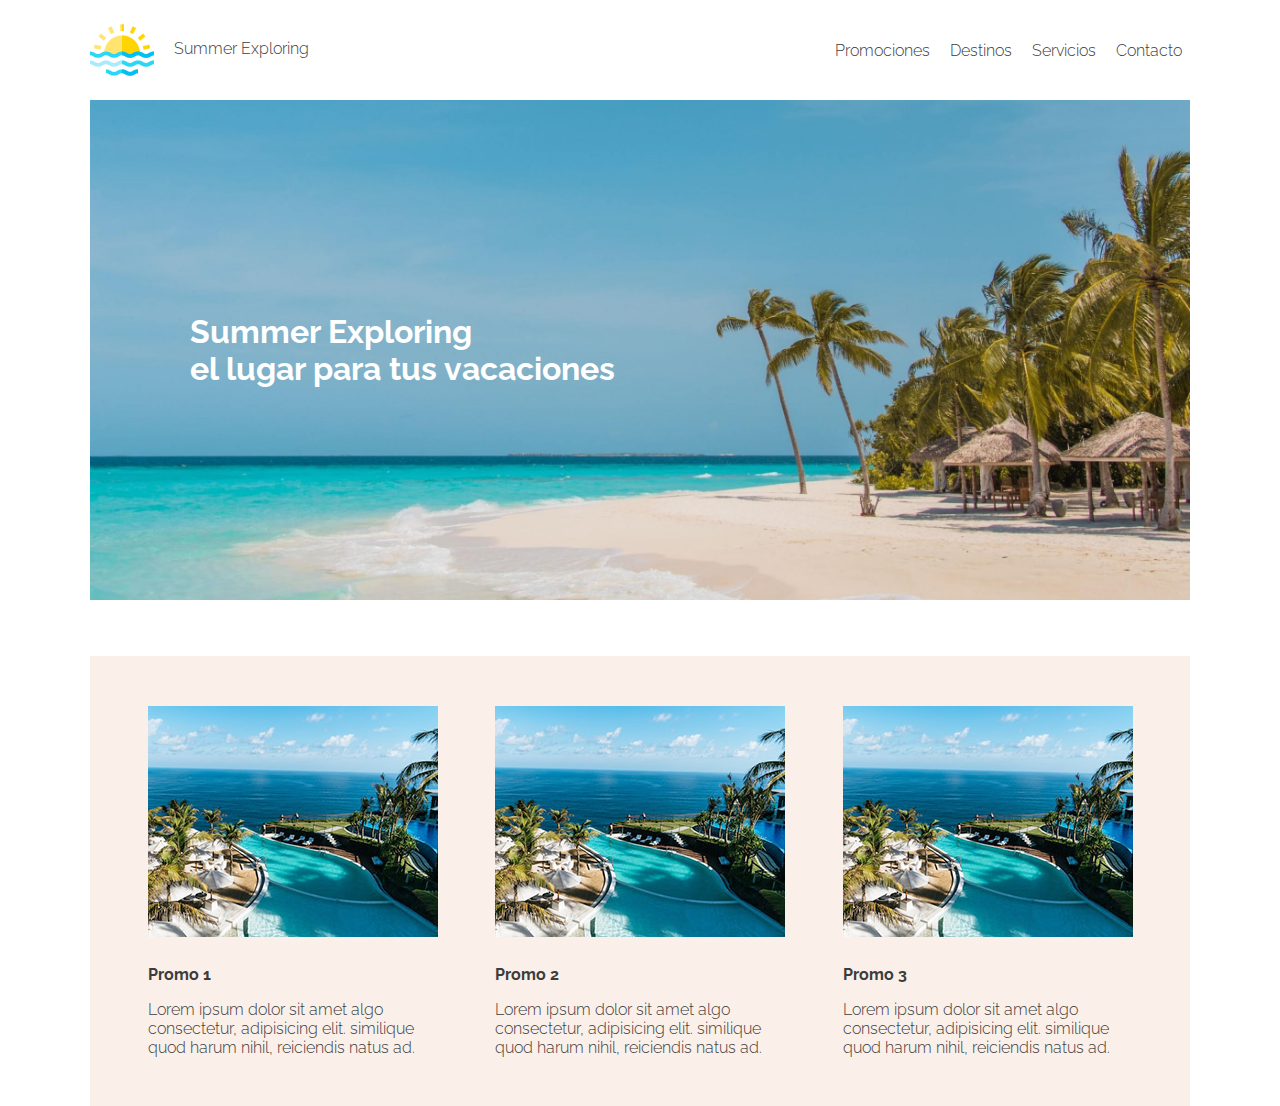
==== sitio/index.html @ 6abfae86 "Proyecto Integrador" ====
<!DOCTYPE html>
<html lang="en">
<head>
    <meta charset="UTF-8">
    <meta http-equiv="X-UA-Compatible" content="IE=edge">
    <meta name="viewport" content="width=device-width, initial-scale=1.0">
    <title>Summer Exploring</title>
    <link rel="stylesheet" href="css/estilos.css">
</head>
<body>
    <header>
        <!-- logo + empresa -->
        <a href="index.html">
            <img src="imgs/sunsea.png" alt="Logo">
            Summer Exploring
        </a>
        <!-- navegación -->
        <nav>
            <a href="#">Promociones</a>
            <a href="#">Destinos</a>
            <a href="#">Servicios</a>
            <a href="#">Contacto</a>
        </nav>
    </header>

    <main>
        <section id="hero-banner">
            <h1>Summer Exploring <br>
                el lugar para tus vacaciones</h1>
        </section>

        <section id="promos">
            <article>
                <img src="imgs/promo-1.jpg" alt="Promo 1">
                <h2>Promo 1</h2>
                <p>
                    Lorem ipsum dolor sit amet  algo consectetur, adipisicing elit.  similique quod harum nihil, reiciendis natus ad.
                </p>
            </article>
            <article>
                <img src="imgs/promo-1.jpg" alt="Promo 1">
                <h2>Promo 2</h2>
                <p>
                    Lorem ipsum dolor sit amet  algo consectetur, adipisicing elit.  similique quod harum nihil, reiciendis natus ad.
                </p>
            </article>
            <article>
                <img src="imgs/promo-1.jpg" alt="Promo 1">
                <h2>Promo 3</h2>
                <p>
                    Lorem ipsum dolor sit amet  algo consectetur, adipisicing elit.  similique quod harum nihil, reiciendis natus ad.
                </p>
            </article>
        </section>
    </main>


</body>
</html>
---- sitio/css/estilos.css ----
@import url('https://fonts.googleapis.com/css2?family=Raleway:wght@300;400;600&display=swap');

*{
    margin: 0px;
    padding: 0px;
    box-sizing: border-box;
}

/*#### globales ####*/
body{
    color: #3c3c3c;
    font-family: Raleway, sans-serif;
    font-size: 16px;
    font-weight: 300;
}
    a{
        text-decoration: none;
    }


/*### header ###*/
header{
    width: 1100px;
    height: 100px;
    margin: auto;

    display: flex;
    justify-content: space-between;
    align-items: center;
}

    header a{
        color: #3c3c3c;
    }
    header a img{
        margin-right: 16px;
        vertical-align: middle;
    }
    header nav a{
        padding: 8px;
    }

/*### main ###*/


/*### hero-banner ###*/
#hero-banner{
    width: 1100px;
    margin: auto;
    height: 500px;

    background-image: url(../imgs/hero-banner-2.jpg);
    background-size: cover;
    background-position: center center;
    background-repeat: no-repeat;

    display: flex;
    align-items: center;
}
    h1{
        color: #fff;
        margin-left: 100px;
    }

/*### promos ###*/
#promos{
    width: 1100px;
    height: 450px;
    margin: 56px auto 0px auto;
    background-color: #FAF0E9;

    display: flex;
    justify-content: space-evenly;
    align-items: center;
}
    #promos article{
        width: 290px;
    }
    #promos article h2{
        font-size: 16px;
        margin: 24px 0px 16px 0px;
    }
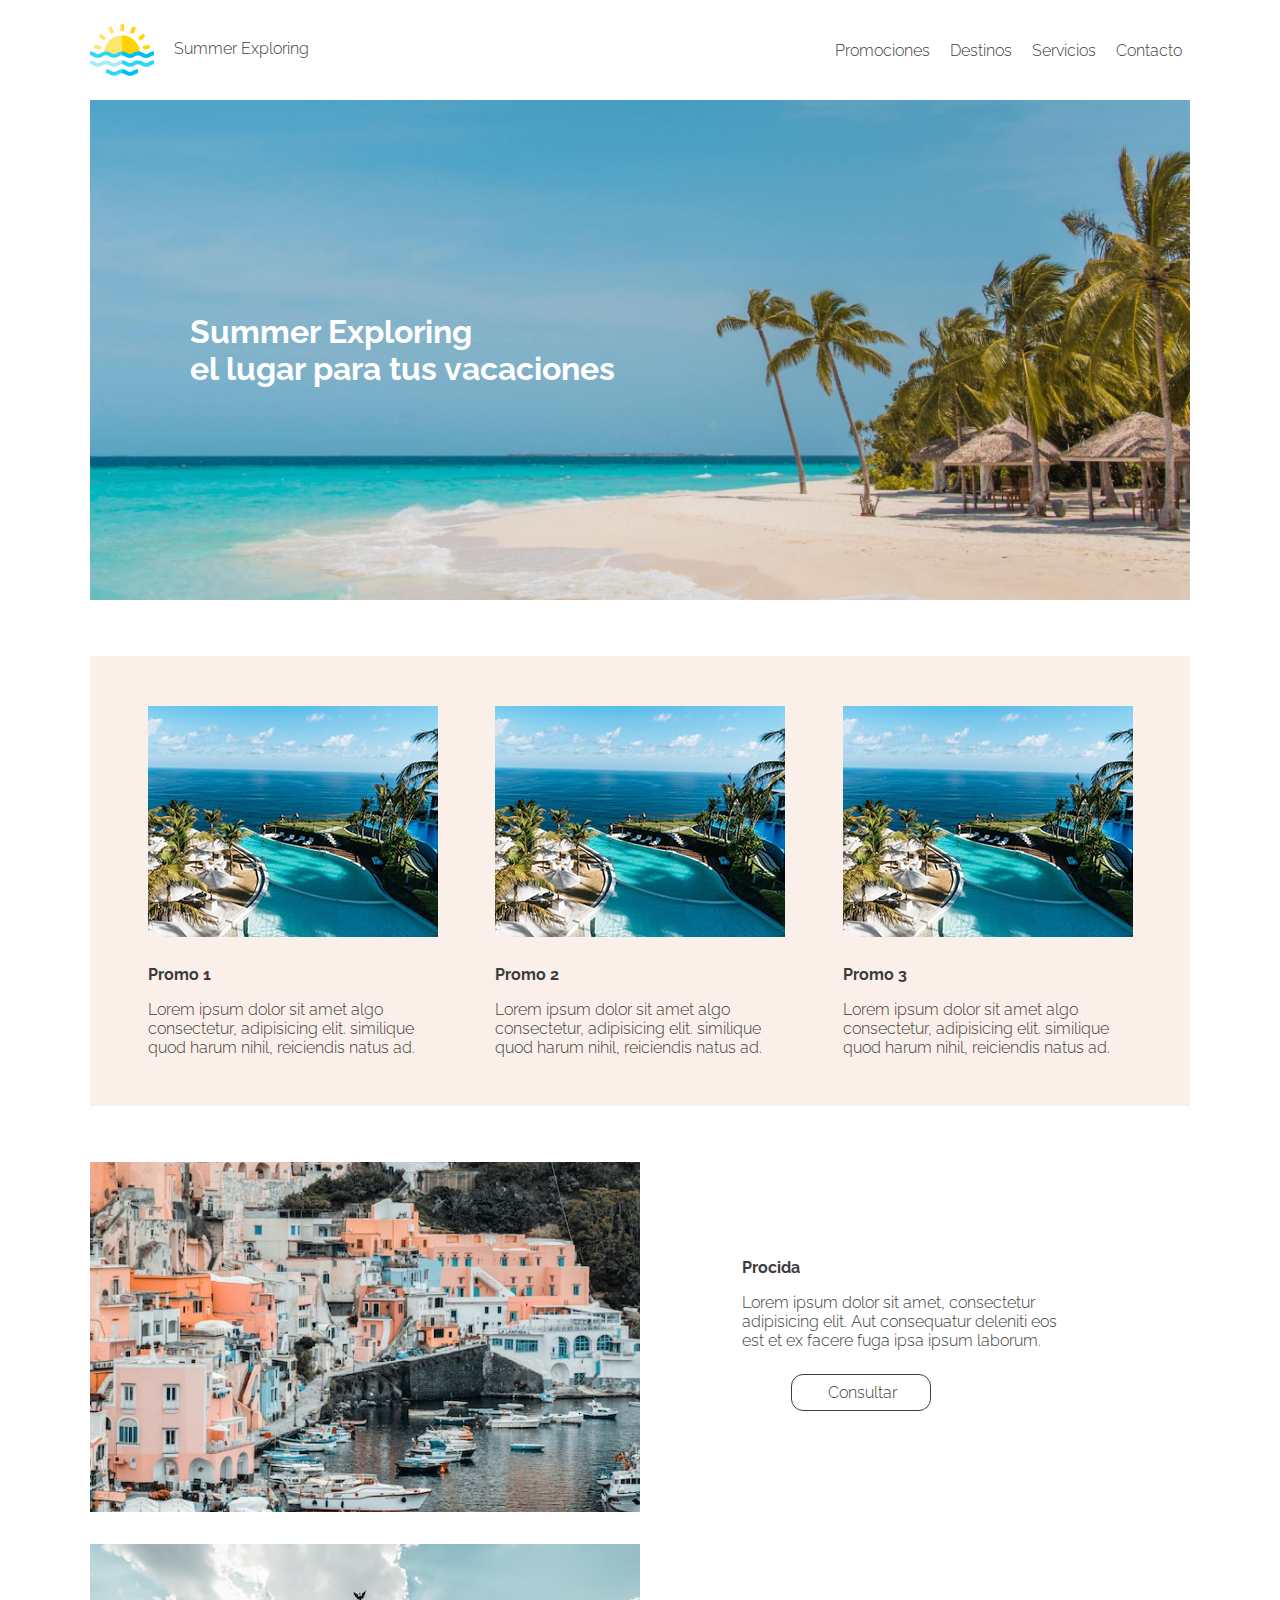
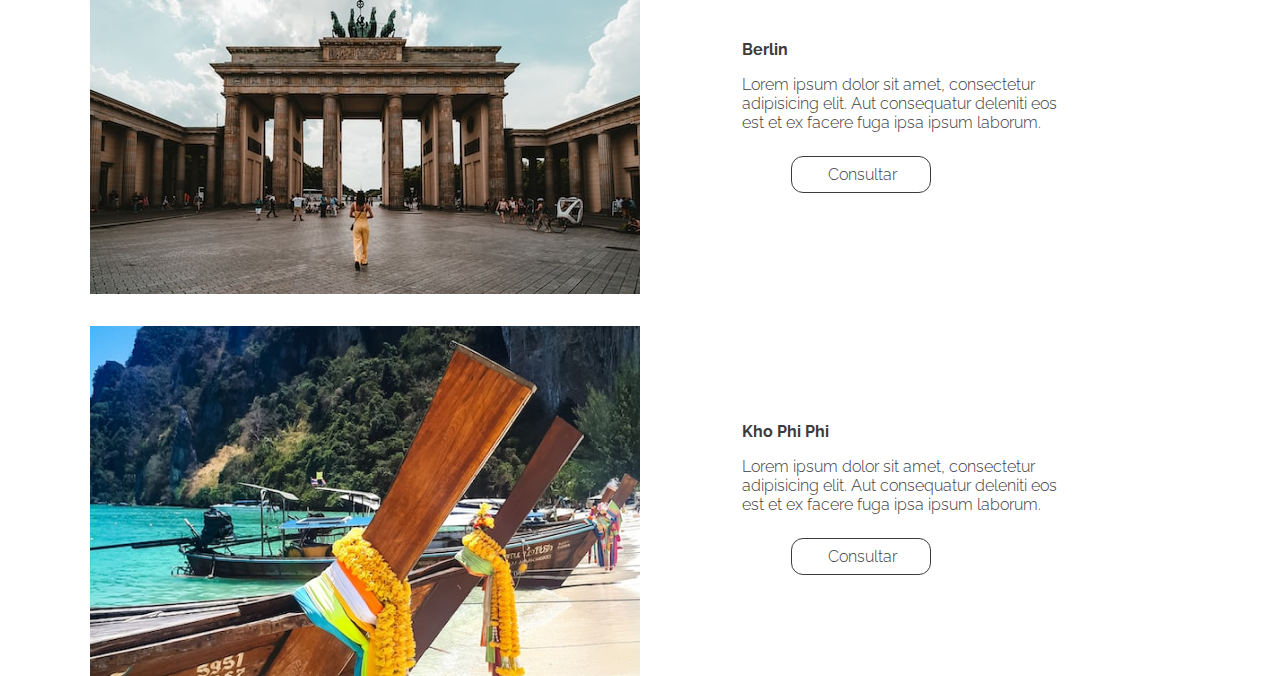
==== commit a449f381: "sección destinos" ====
--- a/sitio/index.html
+++ b/sitio/index.html
@@ -52,6 +52,41 @@
                 </p>
             </article>
         </section>
+
+        <section id="destinos">
+            <article>
+                <img src="imgs/procida.png" alt="Puerto de Procida">
+                <div>
+                    <h2>Procida</h2>
+                    <p>
+                        Lorem ipsum dolor sit amet, consectetur adipisicing elit. Aut consequatur deleniti eos est et ex facere fuga ipsa ipsum laborum.
+                    </p>
+                    <a href="#">Consultar</a>
+                </div>
+            </article>
+            <article>
+                <img src="imgs/berlin.png" alt="Puerta de Bandenburgo">
+                <div>
+                    <h2>Berlin</h2>
+                    <p>
+                        Lorem ipsum dolor sit amet, consectetur adipisicing elit. Aut consequatur deleniti eos est et ex facere fuga ipsa ipsum laborum.
+                    </p>
+                    <a href="#">Consultar</a>
+                </div>
+            </article>
+            <article>
+                <img src="imgs/koh-phi-phi.png" alt="Playa de Kho Phi Phi">
+                <div>
+                    <h2>Kho Phi Phi</h2>
+                    <p>
+                        Lorem ipsum dolor sit amet, consectetur adipisicing elit. Aut consequatur deleniti eos est et ex facere fuga ipsa ipsum laborum.
+                    </p>
+                    <a href="#">Consultar</a>
+                </div>
+            </article>
+        </section>
+
+
     </main>
 
 
--- a/sitio/css/estilos.css
+++ b/sitio/css/estilos.css
@@ -79,4 +79,38 @@
     #promos article h2{
         font-size: 16px;
         margin: 24px 0px 16px 0px;
-    }+    }
+
+/*#### destinos ####*/
+
+#destinos{
+    width: 1100px;
+    margin: 56px auto 0px auto;
+}
+    #destinos article{
+        display: flex;
+        margin-top: 32px;
+    }
+    #destinos article div h2{
+        margin: 96px 0px 0px 102px;
+        font-size: 16px;
+    }
+    #destinos article div p{
+        margin: 16px 0px 0px 102px;
+        width: 340px;
+    }
+    #destinos article div a{
+        display: block;
+        width: 140px;
+        margin: 24px auto;
+        padding: 8px 36px;
+        border: #3c3c3c 1px solid;
+        border-radius: 12px;
+        text-align: center;
+        color: #3c3c3c;
+        transition: 500ms;
+    }
+    #destinos article div a:hover{
+        color: #fff;
+        background-color: #3c3c3c;
+    }
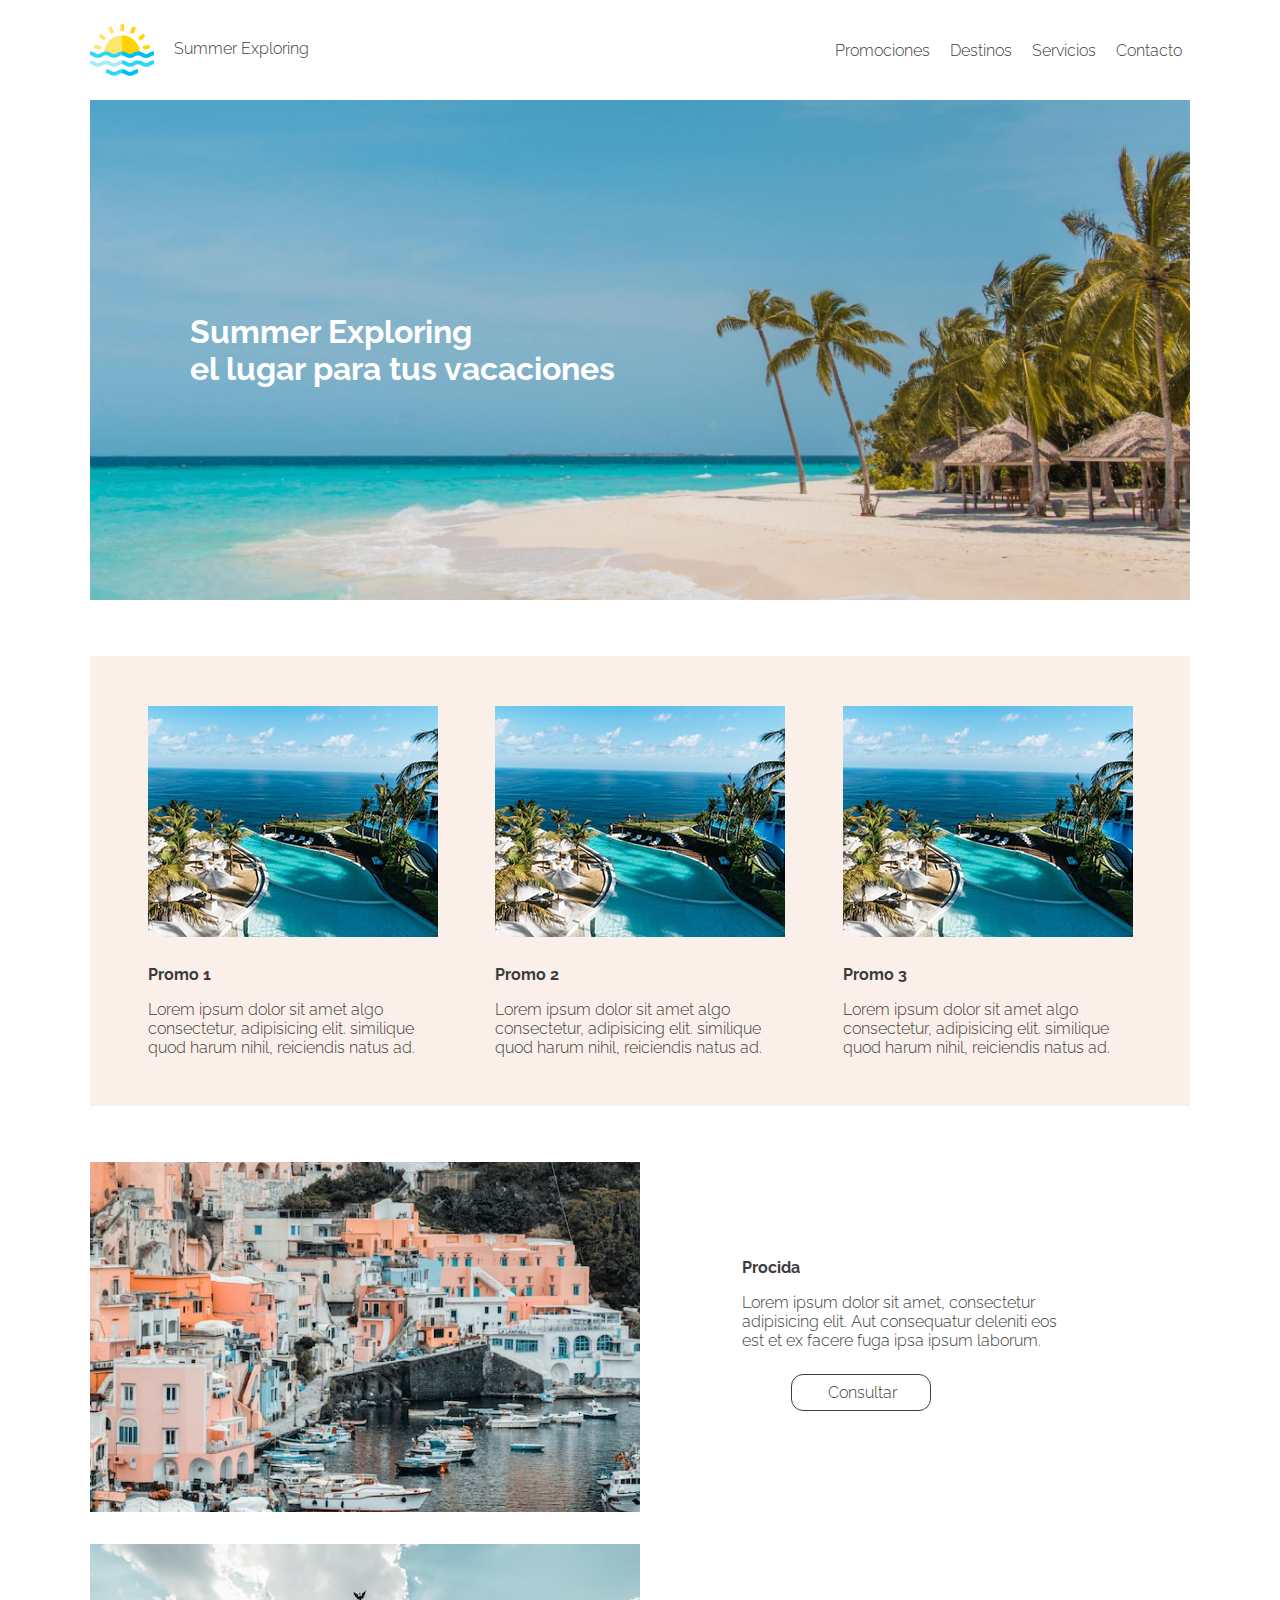
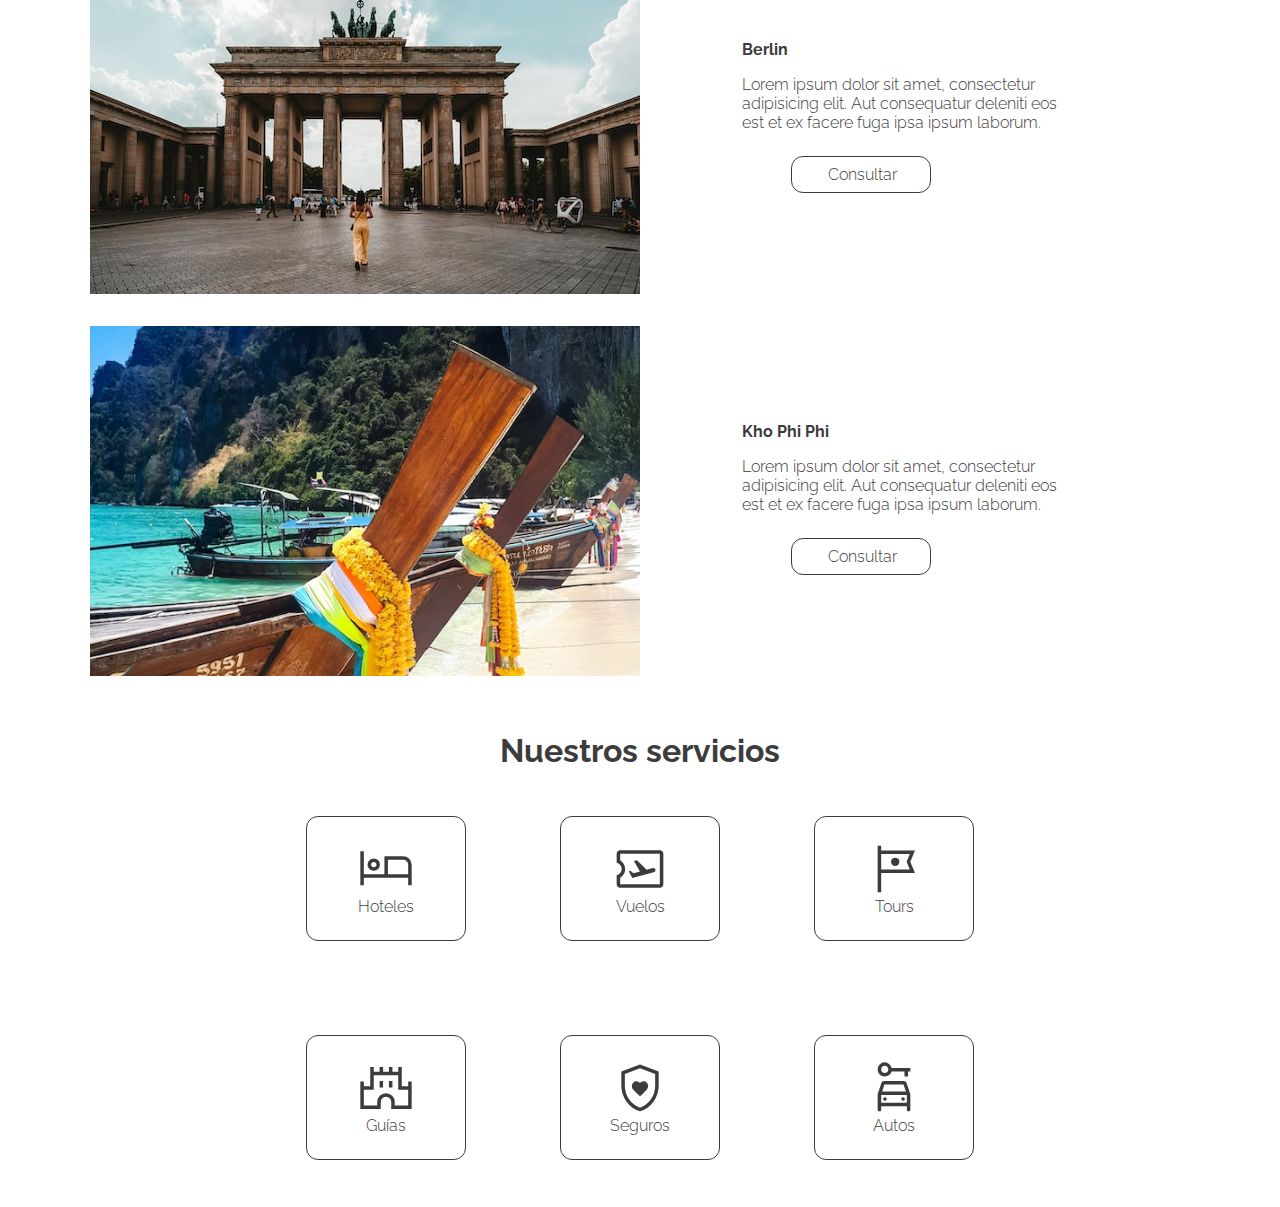
==== commit 39687406: "sección servicios" ====
--- a/sitio/index.html
+++ b/sitio/index.html
@@ -5,6 +5,7 @@
     <meta http-equiv="X-UA-Compatible" content="IE=edge">
     <meta name="viewport" content="width=device-width, initial-scale=1.0">
     <title>Summer Exploring</title>
+    <link rel="stylesheet" href="https://fonts.googleapis.com/css2?family=Material+Symbols+Outlined:opsz,wght,FILL,GRAD@20..48,100..700,0..1,-50..200" />
     <link rel="stylesheet" href="css/estilos.css">
 </head>
 <body>
@@ -85,7 +86,46 @@
                 </div>
             </article>
         </section>
+        <section id="servicios">
+            <h2>Nuestros servicios</h2>
+            <a href="#">
+                <span class="material-symbols-outlined">
+                    hotel
+                </span>
+                Hoteles
+            </a>
+            <a href="#">
+                <span class="material-symbols-outlined">
+                    airplane_ticket
+                </span>
+                Vuelos
+            </a>
+            <a href="#">
+                <span class="material-symbols-outlined">
+                    tour
+                </span>
+                Tours
+            </a>
+            <a href="#">
+                <span class="material-symbols-outlined">
+                    castle
+                </span>
+                Guías
+            </a>
+            <a href="#">
+                <span class="material-symbols-outlined">
+                    shield_with_heart
+                </span>
+                Seguros
+            </a>
+            <a href="#">
+                <span class="material-symbols-outlined">
+                    car_rental
+                </span>
+                Autos
+            </a>
 
+        </section>
 
     </main>
 
--- a/sitio/css/estilos.css
+++ b/sitio/css/estilos.css
@@ -114,3 +114,36 @@
         color: #fff;
         background-color: #3c3c3c;
     }
+
+/*###  servicios  ###*/
+#servicios{
+    width: 762px;
+    margin: 56px auto 0px auto;
+    display: flex;
+    flex-wrap: wrap;/* respeta los anchos */
+}
+
+    #servicios h2{
+        font-size: 32px;
+        width: 100%;
+        text-align: center;
+    }
+    #servicios a{
+        text-align: center;
+        display: block;
+        padding: 24px;
+        margin: 47px;
+        width: 160px;
+        border: #3c3c3c 1px solid;
+        border-radius: 12px;
+        color: #3c3c3c;
+        transition: 0.5s;
+    }
+    #servicios a:hover{
+        color: #fff;
+        background-color: #3c3c3c;
+    }
+    .material-symbols-outlined{
+        font-size: 56px;
+        display: block;
+    }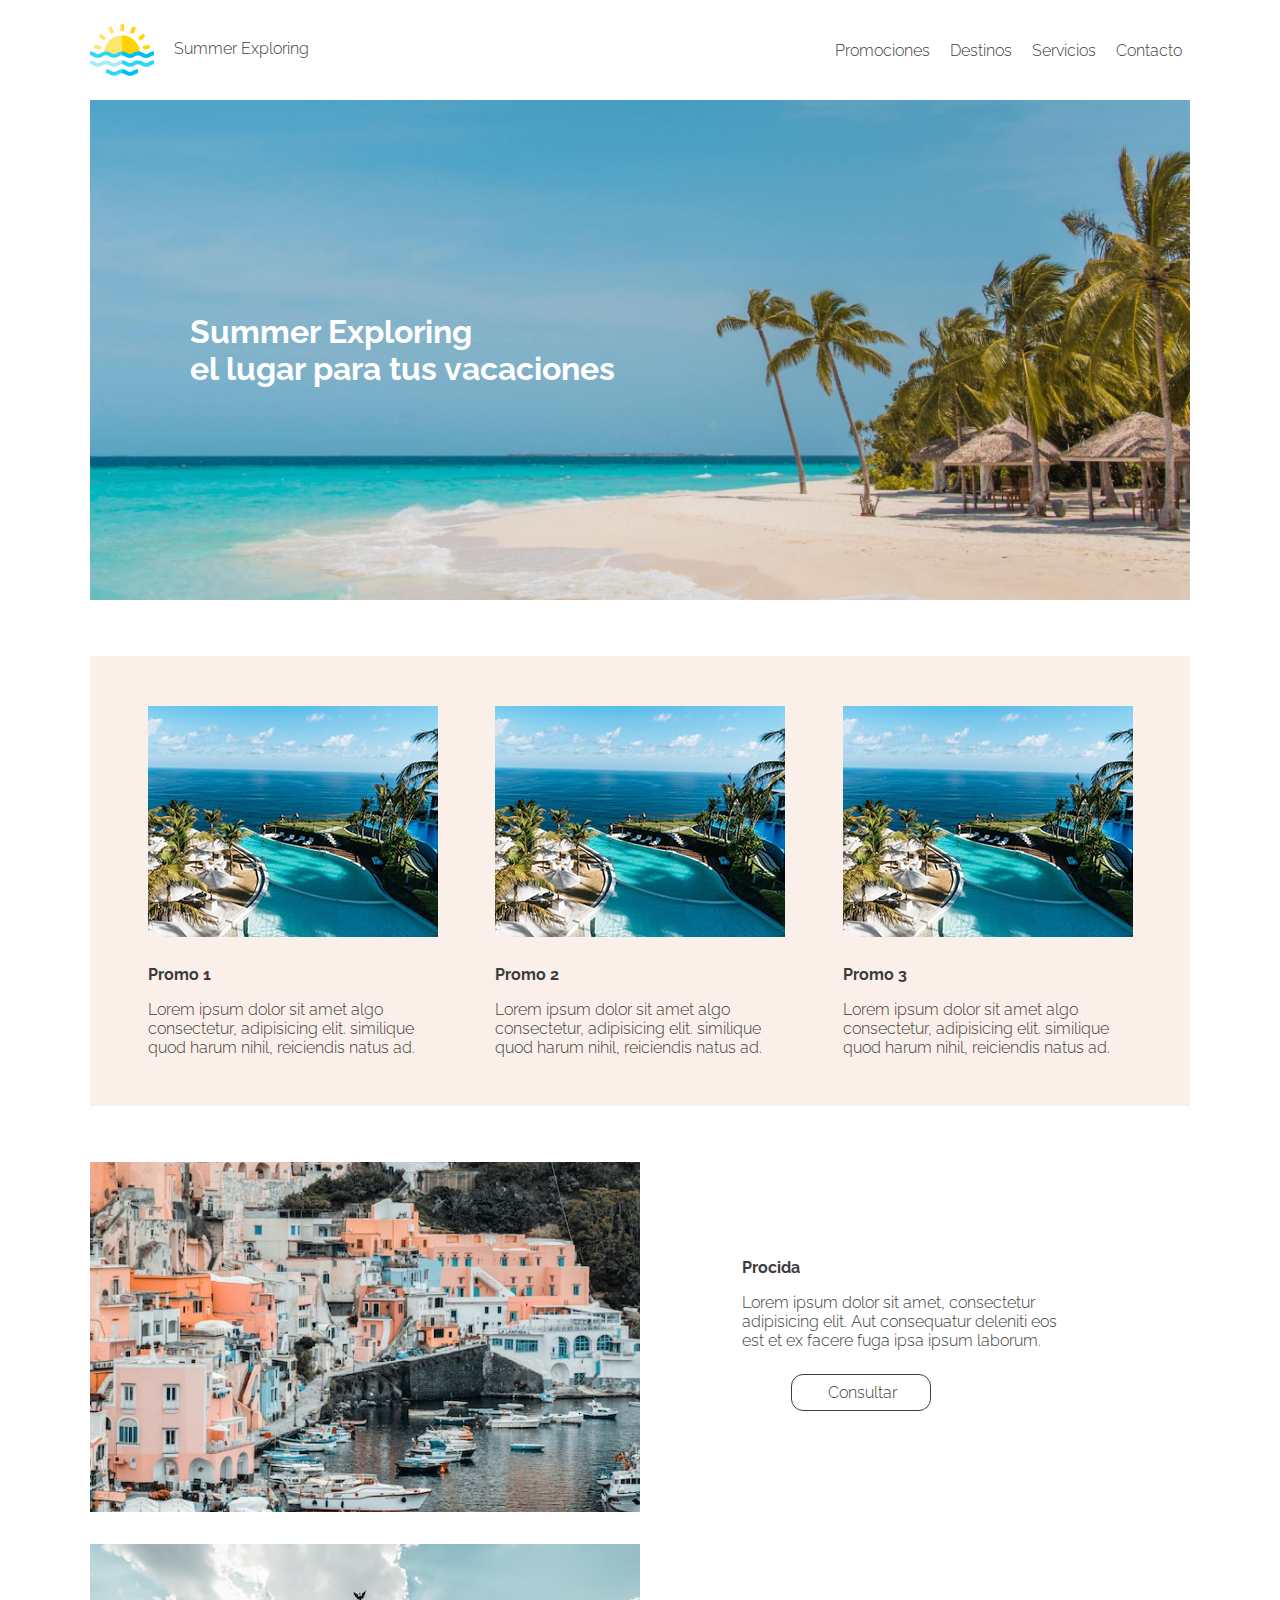
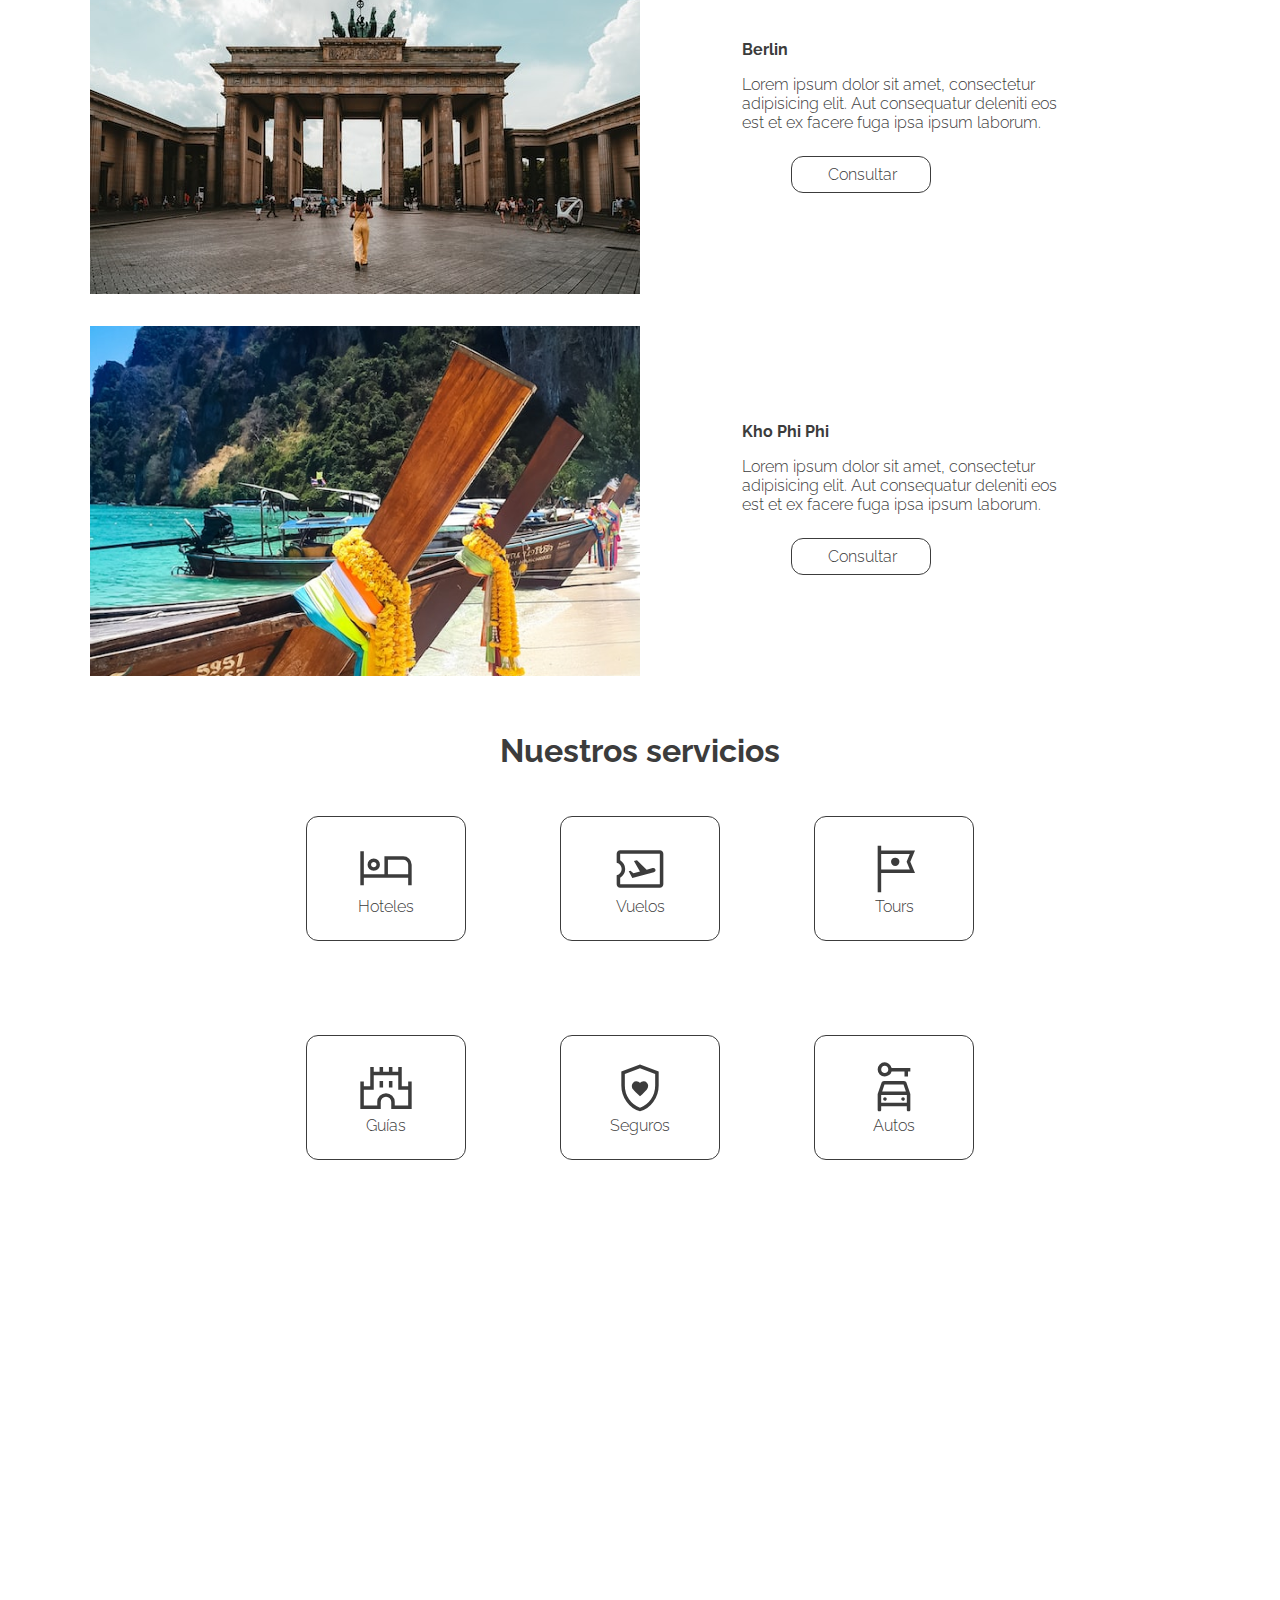
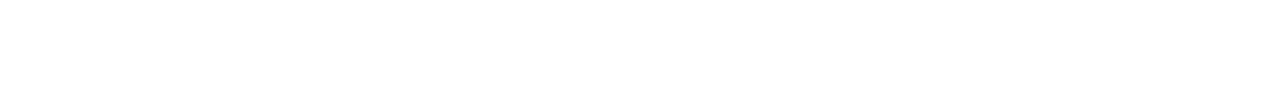
==== commit 6fbedf67: "insertar mapa de google" ====
--- a/sitio/index.html
+++ b/sitio/index.html
@@ -127,6 +127,11 @@
 
         </section>
 
+        <section id="mapa">
+            <iframe src="https://www.google.com/maps/embed?pb=!1m18!1m12!1m3!1d2483.6926619341666!2d-0.11828644811082491!3d51.50050717953419!2m3!1f0!2f0!3f0!3m2!1i1024!2i768!4f13.1!3m3!1m2!1s0x487604b8be668bd9%3A0x803c1962e6448108!2s203%20Westminster%20Bridge%20Rd%2C%20London%20SE1%207FP%2C%20Reino%20Unido!5e0!3m2!1ses!2sar!4v1671310015394!5m2!1ses!2sar" allowfullscreen="" loading="lazy" referrerpolicy="no-referrer-when-downgrade"></iframe>
+
+        </section>
+
     </main>
 
 
--- a/sitio/css/estilos.css
+++ b/sitio/css/estilos.css
@@ -146,4 +146,15 @@
     .material-symbols-outlined{
         font-size: 56px;
         display: block;
+    }
+
+/*### mapa ###*/
+#mapa{
+    width: 1100px;
+    margin: 32px auto 0px auto;
+}
+    #mapa iframe{
+        width: 1100px;
+        height: 450px;
+        border: none;
     }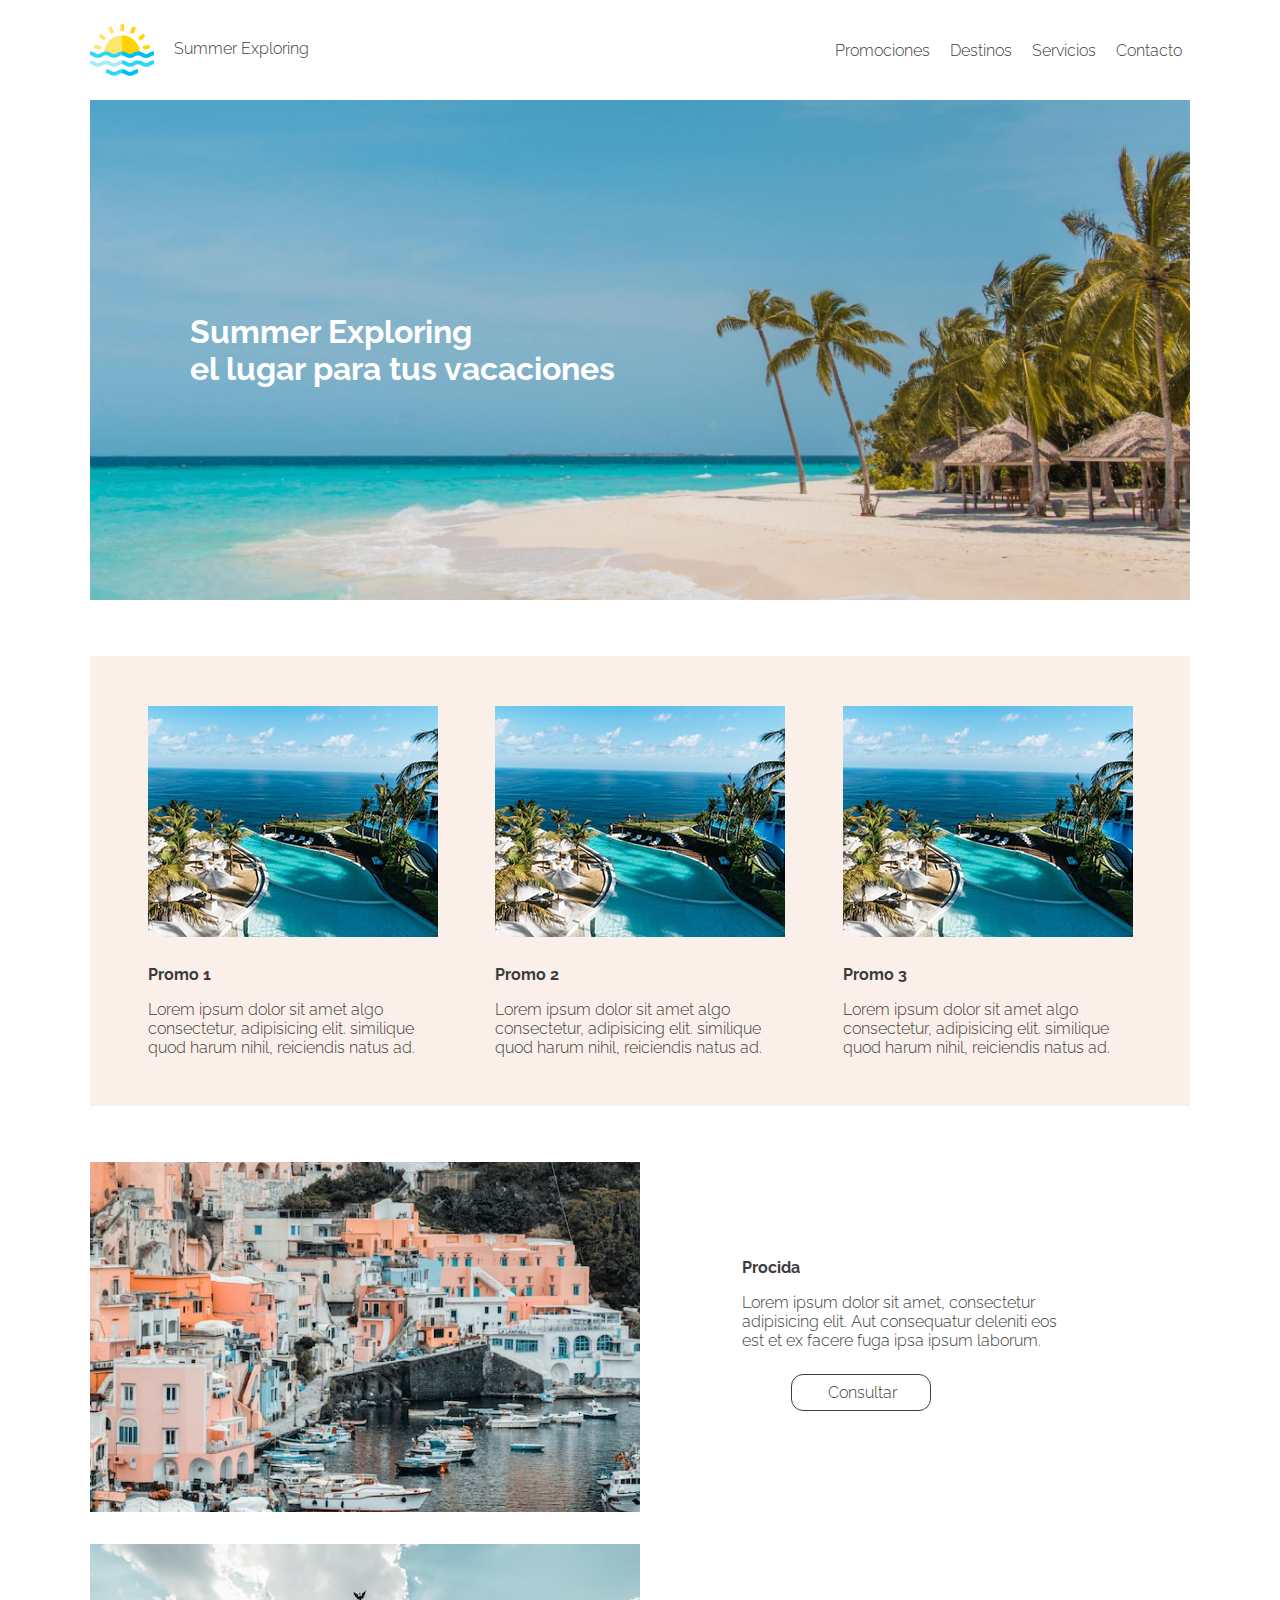
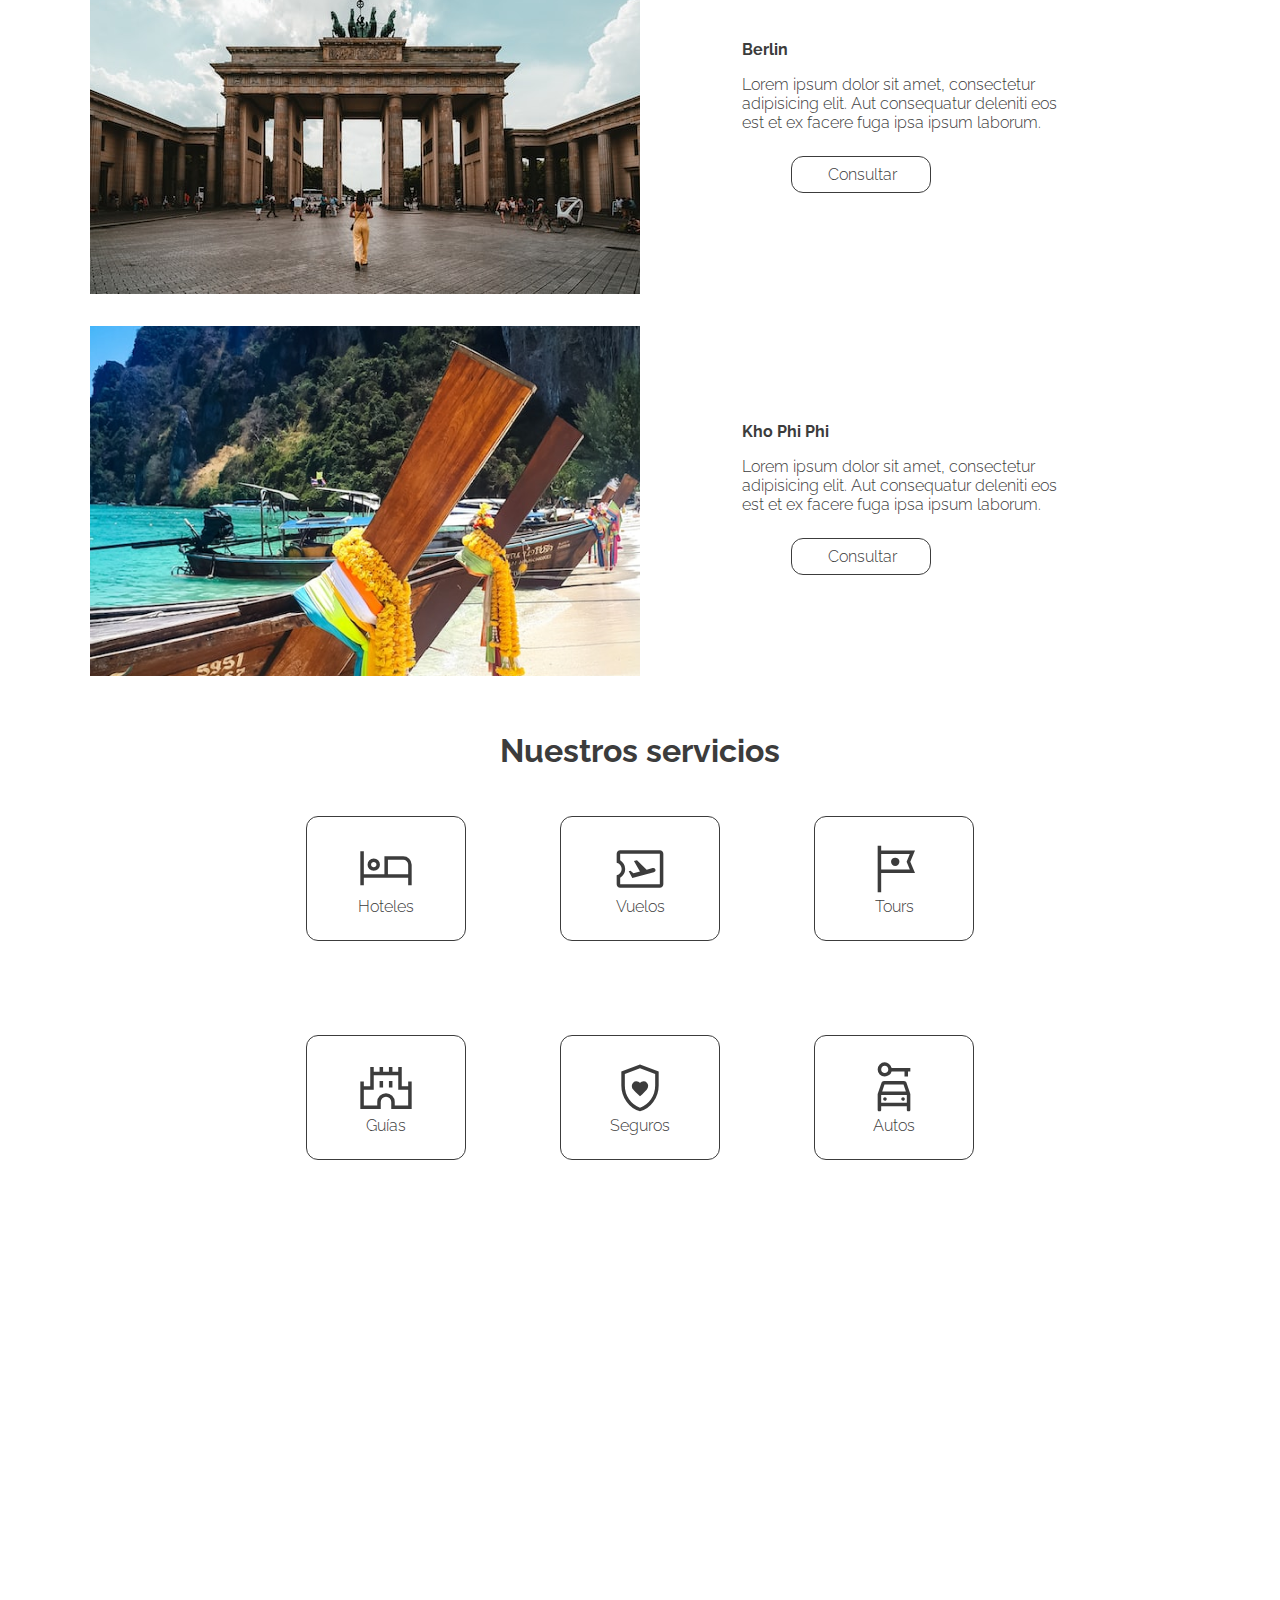
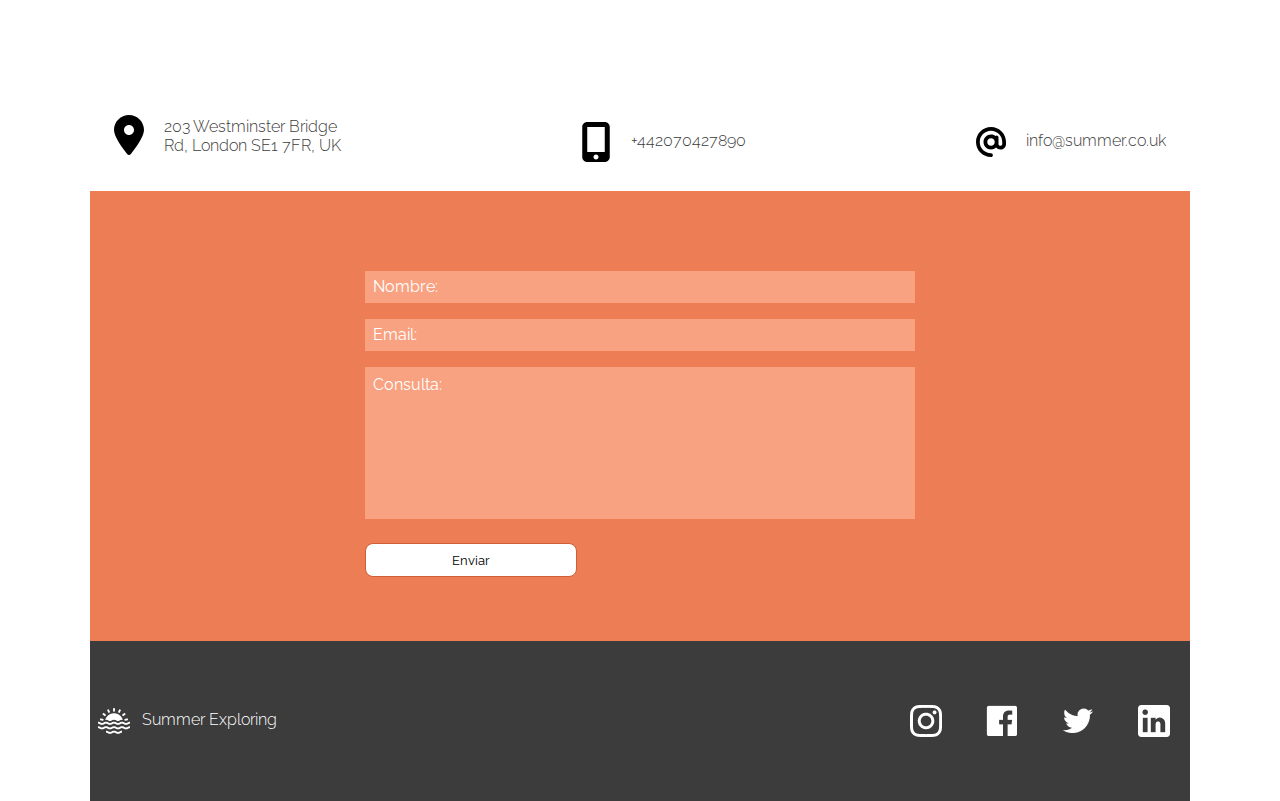
==== commit fd57ea1e: "Listo landing page - proyecto integrador" ====
--- a/sitio/index.html
+++ b/sitio/index.html
@@ -17,10 +17,10 @@
         </a>
         <!-- navegación -->
         <nav>
-            <a href="#">Promociones</a>
-            <a href="#">Destinos</a>
-            <a href="#">Servicios</a>
-            <a href="#">Contacto</a>
+            <a href="#promos">Promociones</a>
+            <a href="#destinos">Destinos</a>
+            <a href="#servicios">Servicios</a>
+            <a href="#contacto">Contacto</a>
         </nav>
     </header>
 
@@ -129,11 +129,51 @@
 
         <section id="mapa">
             <iframe src="https://www.google.com/maps/embed?pb=!1m18!1m12!1m3!1d2483.6926619341666!2d-0.11828644811082491!3d51.50050717953419!2m3!1f0!2f0!3f0!3m2!1i1024!2i768!4f13.1!3m3!1m2!1s0x487604b8be668bd9%3A0x803c1962e6448108!2s203%20Westminster%20Bridge%20Rd%2C%20London%20SE1%207FP%2C%20Reino%20Unido!5e0!3m2!1ses!2sar!4v1671310015394!5m2!1ses!2sar" allowfullscreen="" loading="lazy" referrerpolicy="no-referrer-when-downgrade"></iframe>
-
+            <div>
+                <a href="">
+                    <img src="imgs/location-dot-solid.svg" alt="Ubicación" id="location">
+                    <span>203 Westminster Bridge Rd, London SE1 7FR, UK</span>
+                </a>
+                <a href="">
+                    <img src="imgs/mobile-screen-button-solid.svg" alt="Teléfono">
+                    +442070427890
+                </a>
+                <a href="">
+                    <img src="imgs/at-solid.svg" alt="Email">
+                    info@summer.co.uk
+                </a>
+            </div>
         </section>
 
+        <section id="contacto">
+            <form action="">
+                <input type="text" name="nombre" placeholder="Nombre: ">
+                <input type="email" name="email" placeholder="Email: ">
+                <textarea name="consulta" placeholder="Consulta: "></textarea>
+                <button>Enviar</button>
+            </form>
+        </section>
     </main>
-
+    <footer>
+        <a href="#">
+            <img src="imgs/sunsea-wht.png" alt="Logo Summer Exploring">
+            Summer Exploring
+        </a>
+        <nav>
+            <a href="">
+                <img src="imgs/instagram-w 1.png" alt="Instagram">
+            </a>
+            <a href="">
+                <img src="imgs/facebook-w 1.png" alt="Facebook">
+            </a>
+            <a href="">
+                <img src="imgs/twitter-w 1.png" alt="Twitter">
+            </a>
+            <a href="">
+                <img src="imgs/linkedin-w.png" alt="LinkedIn">
+            </a>
+        </nav>
+    </footer>
 
 </body>
 </html>--- a/sitio/css/estilos.css
+++ b/sitio/css/estilos.css
@@ -7,6 +7,10 @@
 }
 
 /*#### globales ####*/
+html{
+    scroll-behavior: smooth;
+}
+
 body{
     color: #3c3c3c;
     font-family: Raleway, sans-serif;
@@ -157,4 +161,99 @@
         width: 1100px;
         height: 450px;
         border: none;
+    }
+    #mapa div{
+        display: flex;
+        justify-content: space-between;
+        align-items: center;
+        padding: 24px;
+    }
+        #mapa div a{
+            color: #3c3c3c;
+        }
+        #mapa div a span{
+            display: inline-block;
+            width: 187px;          
+        }
+        #mapa div a img{
+            width: 30px;
+            margin-right: 16px;
+            vertical-align: middle;
+        }
+        #location {
+            position: relative;
+            top: -12px
+        }
+
+/* contacto */
+#contacto{
+    width: 1100px;
+    margin: auto;
+    height: 450px;
+    display: flex;
+    align-items: center;
+    background-color: #EC7D54;
+}
+    #contacto form{
+        width: 550px;
+        margin: auto;
+    }
+    #contacto form input,
+    #contacto form textarea
+    {
+        font-family: Raleway;
+        width: 100%;
+        padding: 8px;
+        margin-top: 16px;
+        border: none;
+        background-color: #F8A281;
+    }
+    #contacto form textarea{
+        height: 152px;
+        resize: none;
+    }
+
+    #contacto form input::placeholder,
+    #contacto form textarea::placeholder{
+        color: #fff;
+        font-size: 16px;
+        font-family: Raleway;
+    }
+    
+    #contacto form button{
+        margin-top: 20px;
+        padding: 8px;
+        width: 212px;
+        font-family: Raleway;
+        background-color: #fff;
+        border-radius: 8px;
+        border: 1px solid #CD5F35;
+        cursor: pointer;
+        transition: 500ms;
+    }
+    #contacto form button:hover{
+        background-color: #fff27b;
+    }
+
+/* footer */
+footer{
+    width: 1100px;
+    margin: auto;
+    height: 160px;
+    background-color: #3c3c3c;
+
+    display: flex;
+    justify-content: space-between;
+    align-items: center;
+}
+
+    footer a{
+        color: #fff;
+    }
+    footer a img{
+        vertical-align: middle;
+        margin: 8px;
+    }
+    footer nav a{
+        margin: 12px;
     }